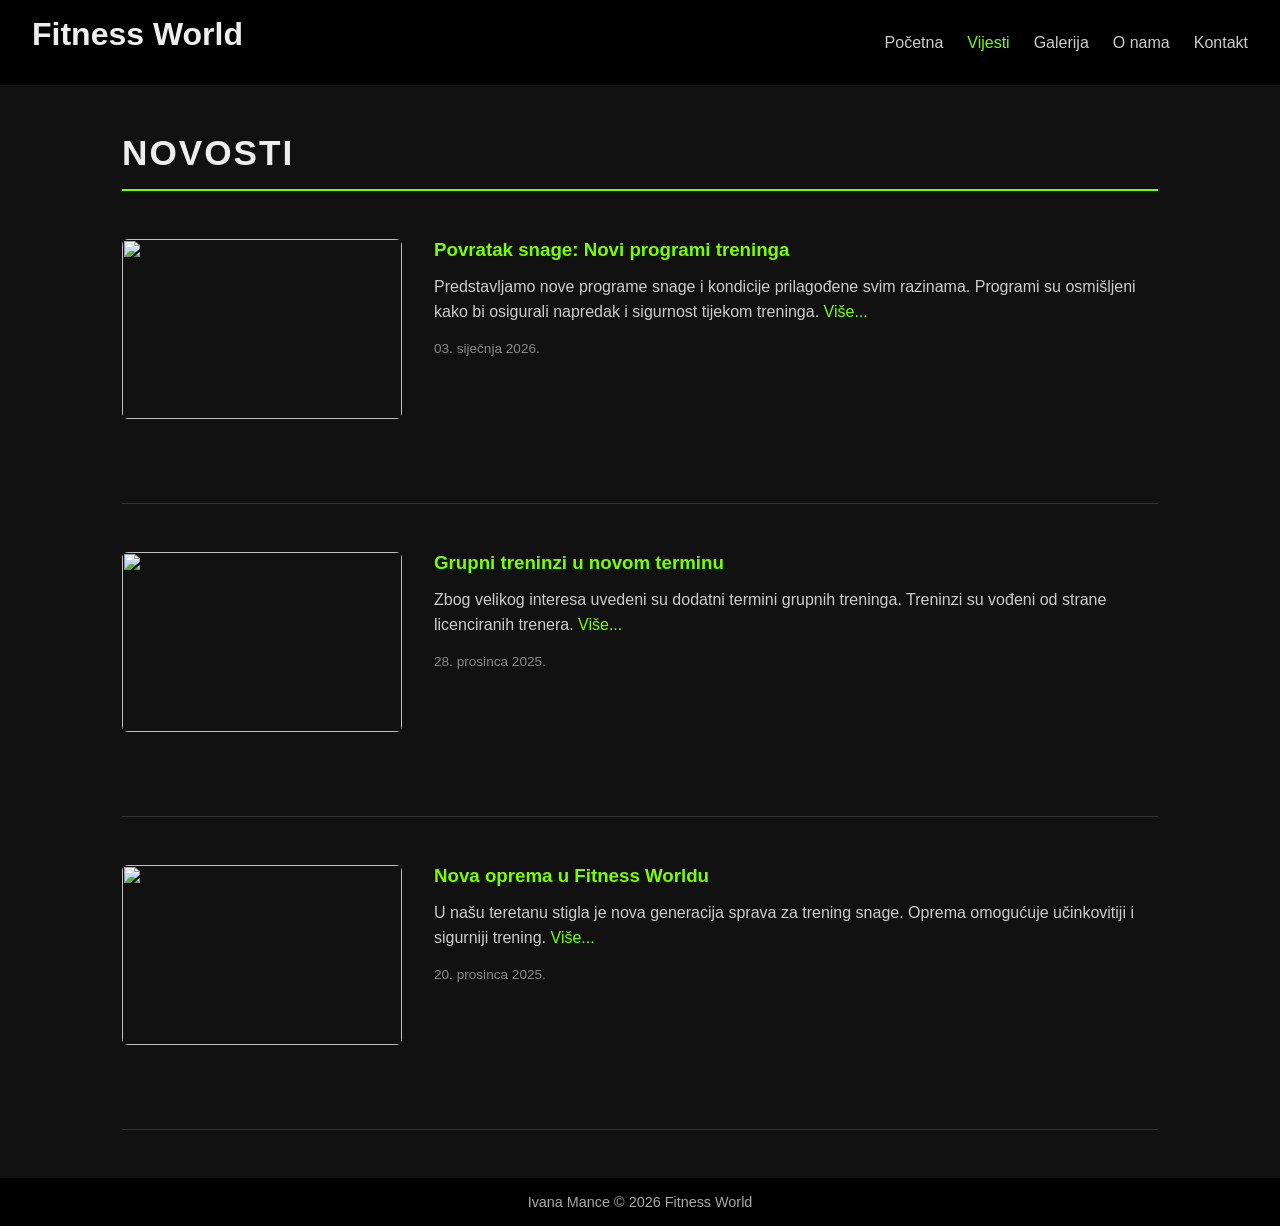
==== news.html @ 7a967493 "Add files via upload" ====
<!DOCTYPE html>
<html lang="hr">
<head>
  <meta charset="UTF-8">
  <title>Fitness World | Vijesti</title>
  <meta name="viewport" content="width=device-width, initial-scale=1.0">
  <link rel="stylesheet" href="style.css">
</head>
<body>

<header>
  <h1>Fitness World</h1>
  <nav>
    <ul>
      <li><a href="index.html">Početna</a></li>
      <li><a class="active" href="news.html">Vijesti</a></li>
      <li><a href="gallery.html">Galerija</a></li>
      <li><a href="about.html">O nama</a></li>
      <li><a href="contact.html">Kontakt</a></li>
    </ul>
  </nav>
</header>

<main class="news-page">
  <h2>NOVOSTI</h2>
  <hr class="news-line">

  <section class="news-list">

    <article class="news-item">
      <figure>
        <img src="https://images.unsplash.com/photo-1558611848-73f7eb4001a1" alt="">
      </figure>
      <div class="news-content">
        <h3>Povratak snage: Novi programi treninga</h3>
        <p>
          Predstavljamo nove programe snage i kondicije prilagođene svim razinama.
          Programi su osmišljeni kako bi osigurali napredak i sigurnost tijekom treninga.
          <a href="#">Više...</a>
        </p>
        <span class="date">03. siječnja 2026.</span>
      </div>
    </article>

    <article class="news-item">
      <figure>
        <img src="https://images.unsplash.com/photo-1534438327276-14e5300c3a48" alt="">
      </figure>
      <div class="news-content">
        <h3>Grupni treninzi u novom terminu</h3>
        <p>
          Zbog velikog interesa uvedeni su dodatni termini grupnih treninga.
          Treninzi su vođeni od strane licenciranih trenera.
          <a href="#">Više...</a>
        </p>
        <span class="date">28. prosinca 2025.</span>
      </div>
    </article>

    <article class="news-item">
      <figure>
        <img src="https://images.unsplash.com/photo-1593079831268-3381b0db4a77" alt="">
      </figure>
      <div class="news-content">
        <h3>Nova oprema u Fitness Worldu</h3>
        <p>
          U našu teretanu stigla je nova generacija sprava za trening snage.
          Oprema omogućuje učinkovitiji i sigurniji trening.
          <a href="#">Više...</a>
        </p>
        <span class="date">20. prosinca 2025.</span>
      </div>
    </article>

  </section>
</main>

<footer>
  Ivana Mance © 2026 Fitness World
</footer>

</body>
</html>
---- style.css ----
* {
  margin: 0;
  padding: 0;
  box-sizing: border-box;
  font-family: Arial, Helvetica, sans-serif;
}

body {
  background-color: #111;
  color: #eee;
}

header {
  background-color: #000;
  padding: 1rem 2rem;
  display: flex;
  justify-content: space-between;
  align-items: center;
}

nav ul {
  list-style: none;
  display: flex;
  gap: 1.5rem;
}

nav a {
  text-decoration: none;
  color: #ccc;
}

nav a:hover,
nav a.active {
  color: #7CFC00;
}

main {
  max-width: 1100px;
  margin: auto;
  padding: 3rem 2rem;
}

h1, h2, h3 {
  margin-bottom: 1rem;
}

h2 {
  font-size: 2.2rem;
}

p {
  margin-bottom: 1rem;
  line-height: 1.6;
  color: #ccc;
}

figure {
  margin-bottom: 2rem;
}

figure img {
  width: 100%;
  border-radius: 8px;
}

figcaption {
  margin-top: 0.5rem;
  font-size: 0.9rem;
  color: #aaa;
}

footer {
  background-color: #000;
  text-align: center;
  padding: 1rem;
  font-size: 0.9rem;
  color: #aaa;
}

.social a {
  color: #7CFC00;
  font-size: 1.5rem;
  margin-right: 1rem;
  text-decoration: none;
}

.news-page h2 {
  letter-spacing: 2px;
}

.news-line {
  height: 2px;
  background-color: #7CFC00;
  border: none;
  margin-bottom: 3rem;
}

.news-list {
  display: flex;
  flex-direction: column;
  gap: 3rem;
}

.news-item {
  display: grid;
  grid-template-columns: 280px 1fr;
  gap: 2rem;
  padding-bottom: 3rem;
  border-bottom: 1px solid #333;
}

.news-item img {
  width: 100%;
  height: 180px;
  object-fit: cover;
  border-radius: 6px;
}

.news-content h3 {
  color: #7CFC00;
  margin-bottom: 0.8rem;
}

.news-content a {
  color: #7CFC00;
  text-decoration: none;
}

.news-content a:hover {
  text-decoration: underline;
}

.date {
  display: block;
  margin-top: 0.8rem;
  font-size: 0.85rem;
  color: #888;
}

.gallery {
  display: grid;
  grid-template-columns: repeat(auto-fit, minmax(250px, 1fr));
  gap: 1.5rem;
}

.gallery figure {
  background-color: #1a1a1a;
  padding: 1rem;
  border-radius: 8px;
}

.video {
  margin: 2rem 0;
}

.video iframe {
  width: 100%;
  height: 400px;
  border: none;
  border-radius: 8px;
}

form {
  background-color: #1a1a1a;
  padding: 2rem;
  border-radius: 8px;
  display: flex;
  flex-direction: column;
  gap: 1rem;
}

label {
  font-size: 0.9rem;
}

input,
select,
textarea {
  padding: 0.7rem;
  border-radius: 5px;
  border: none;
}

textarea {
  resize: vertical;
  min-height: 120px;
}

button {
  background-color: #7CFC00;
  color: #000;
  font-weight: bold;
  padding: 0.7rem;
  border: none;
  border-radius: 5px;
  cursor: pointer;
}

button:hover {
  opacity: 0.9;
}

@media (max-width: 768px) {
  header {
    flex-direction: column;
    gap: 1rem;
  }

  .news-item {
    grid-template-columns: 1fr;
  }

  .news-item img {
    height: 220px;
  }

  .video iframe {
    height: 250px;
  }
}
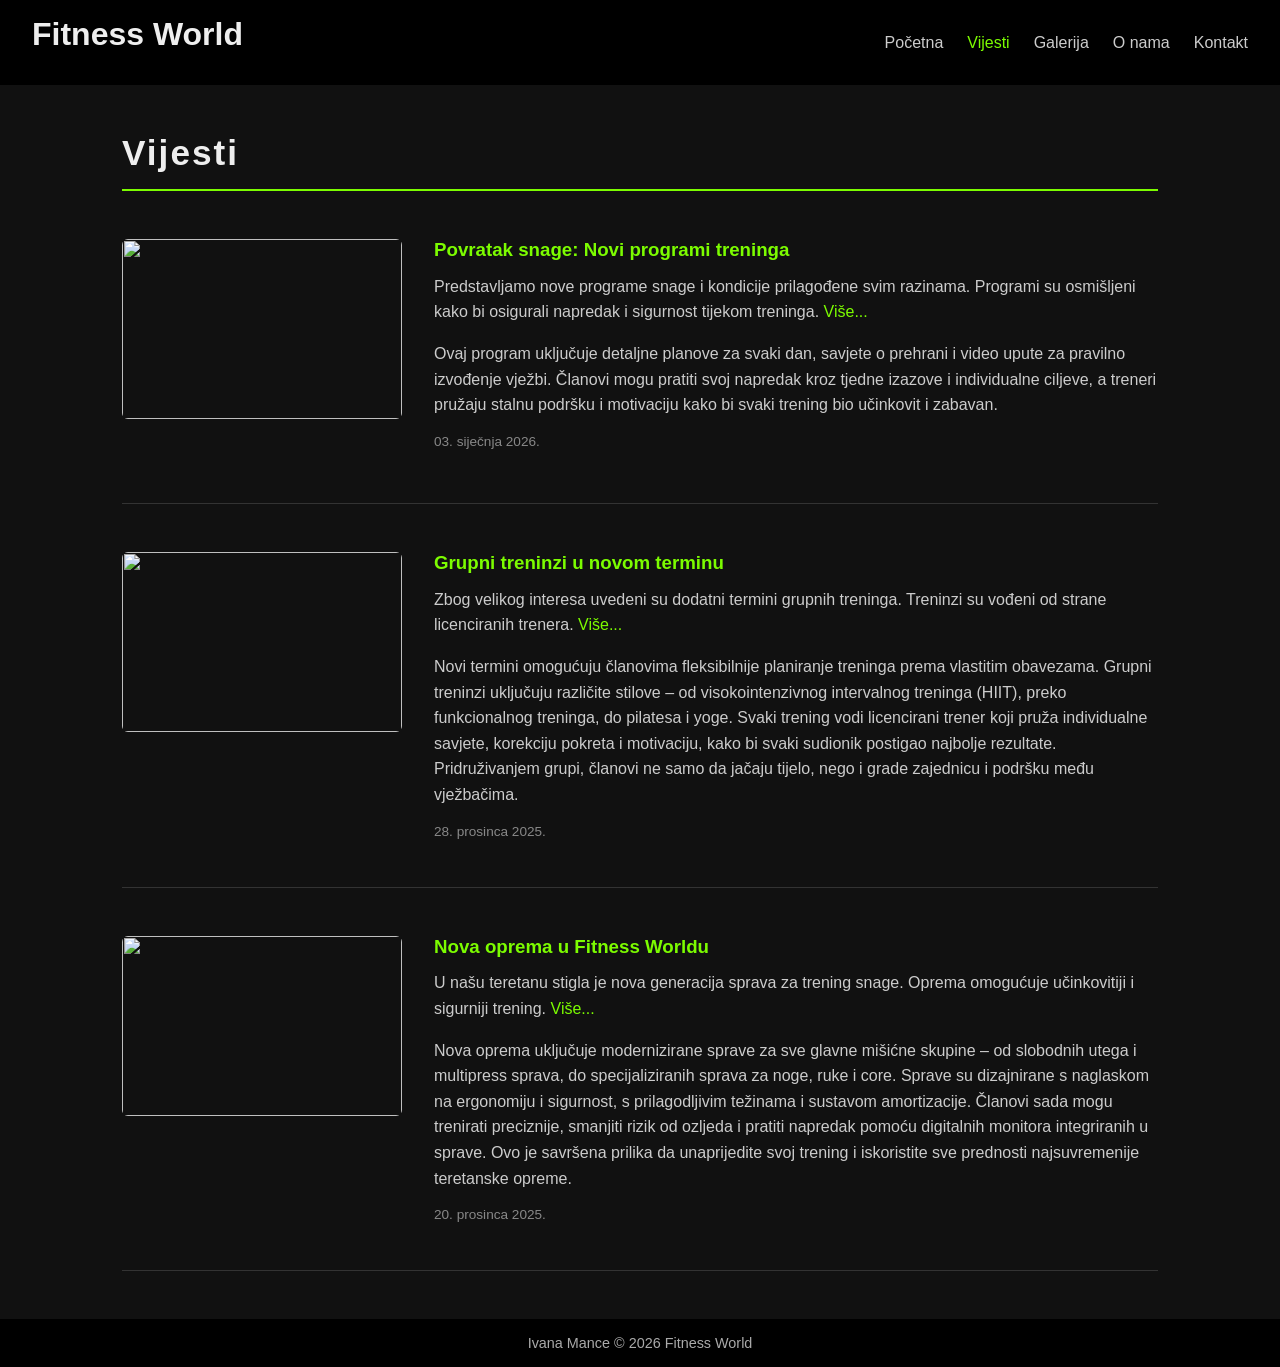
==== commit 193e8941: "Add files via upload" ====
--- a/news.html
+++ b/news.html
@@ -22,7 +22,7 @@
 </header>
 
 <main class="news-page">
-  <h2>NOVOSTI</h2>
+  <h2>Vijesti</h2>
   <hr class="news-line">
 
   <section class="news-list">
@@ -36,7 +36,10 @@
         <p>
           Predstavljamo nove programe snage i kondicije prilagođene svim razinama.
           Programi su osmišljeni kako bi osigurali napredak i sigurnost tijekom treninga.
-          <a href="#">Više...</a>
+          <a href="#" class="toggle-text">Više...</a>
+        </p>
+        <p class="more-text">
+          Ovaj program uključuje detaljne planove za svaki dan, savjete o prehrani i video upute za pravilno izvođenje vježbi. Članovi mogu pratiti svoj napredak kroz tjedne izazove i individualne ciljeve, a treneri pružaju stalnu podršku i motivaciju kako bi svaki trening bio učinkovit i zabavan.
         </p>
         <span class="date">03. siječnja 2026.</span>
       </div>
@@ -51,7 +54,10 @@
         <p>
           Zbog velikog interesa uvedeni su dodatni termini grupnih treninga.
           Treninzi su vođeni od strane licenciranih trenera.
-          <a href="#">Više...</a>
+          <a href="#" class="toggle-text">Više...</a>
+        </p>
+        <p class="more-text">
+          Novi termini omogućuju članovima fleksibilnije planiranje treninga prema vlastitim obavezama. Grupni treninzi uključuju različite stilove – od visokointenzivnog intervalnog treninga (HIIT), preko funkcionalnog treninga, do pilatesa i yoge. Svaki trening vodi licencirani trener koji pruža individualne savjete, korekciju pokreta i motivaciju, kako bi svaki sudionik postigao najbolje rezultate. Pridruživanjem grupi, članovi ne samo da jačaju tijelo, nego i grade zajednicu i podršku među vježbačima.
         </p>
         <span class="date">28. prosinca 2025.</span>
       </div>
@@ -66,7 +72,10 @@
         <p>
           U našu teretanu stigla je nova generacija sprava za trening snage.
           Oprema omogućuje učinkovitiji i sigurniji trening.
-          <a href="#">Više...</a>
+          <a href="#" class="toggle-text">Više...</a>
+        </p>
+        <p class="more-text">
+          Nova oprema uključuje modernizirane sprave za sve glavne mišićne skupine – od slobodnih utega i multipress sprava, do specijaliziranih sprava za noge, ruke i core. Sprave su dizajnirane s naglaskom na ergonomiju i sigurnost, s prilagodljivim težinama i sustavom amortizacije. Članovi sada mogu trenirati preciznije, smanjiti rizik od ozljeda i pratiti napredak pomoću digitalnih monitora integriranih u sprave. Ovo je savršena prilika da unaprijedite svoj trening i iskoristite sve prednosti najsuvremenije teretanske opreme.
         </p>
         <span class="date">20. prosinca 2025.</span>
       </div>
@@ -79,5 +88,21 @@
   Ivana Mance © 2026 Fitness World
 </footer>
 
+<script>
+  document.querySelectorAll('.toggle-text').forEach(link => {
+    link.addEventListener('click', function(e) {
+      e.preventDefault();
+      const moreText = this.parentElement.nextElementSibling;
+      if (moreText.style.display === "none") {
+        moreText.style.display = "block";
+        this.textContent = "Manje...";
+      } else {
+        moreText.style.display = "none";
+        this.textContent = "Više...";
+      }
+    });
+  });
+</script>
+
 </body>
 </html>
